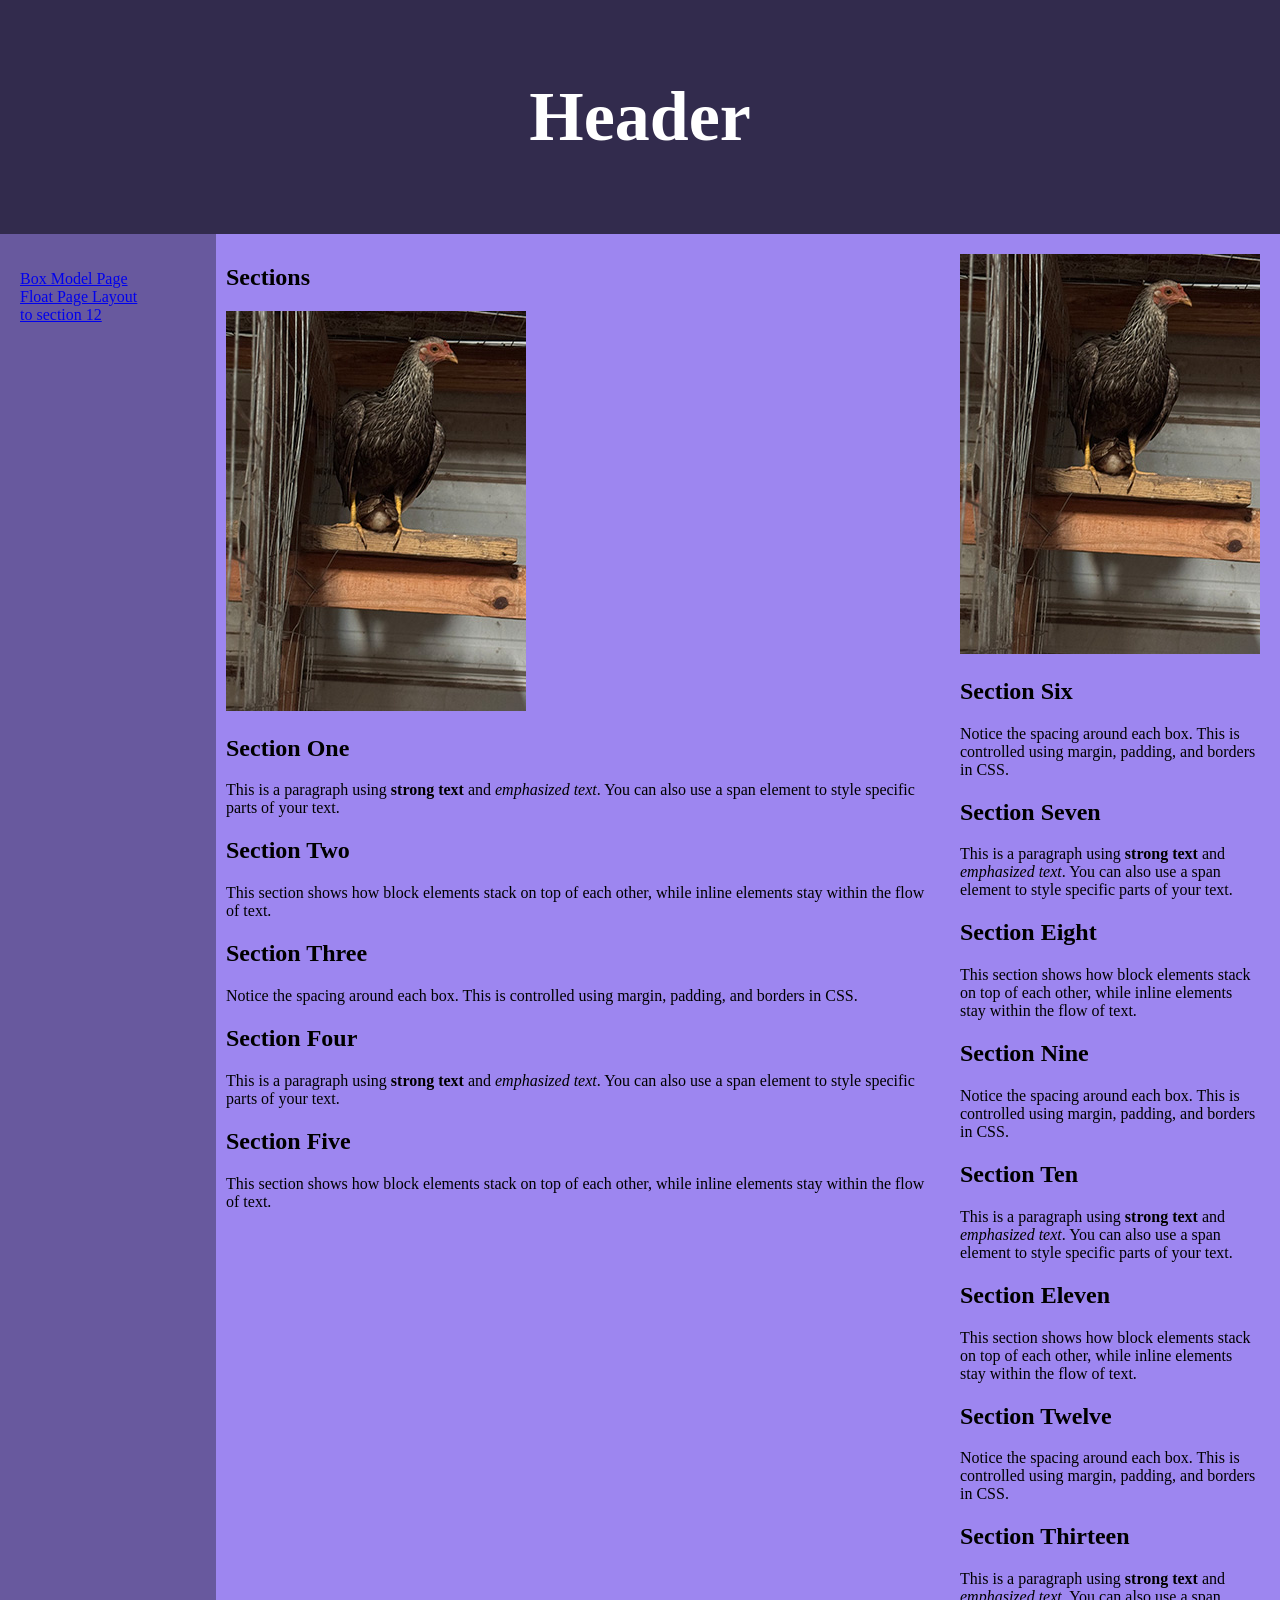
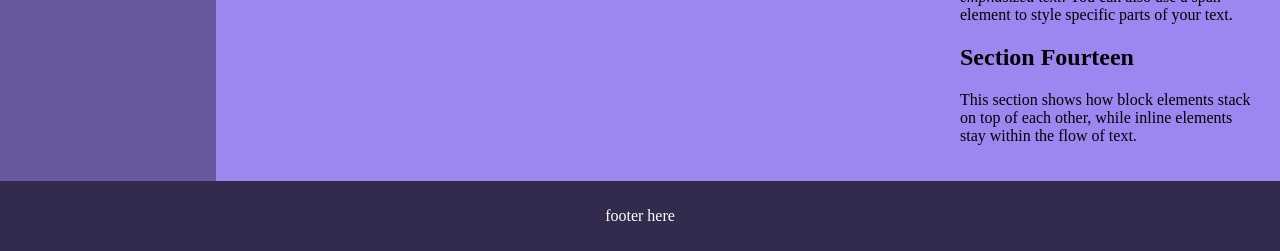
==== flex.html @ 9d5d85df "Original Files" ====
<!DOCTYPE html>

<html lang="en">

<head>

<meta charset="UTF-8">

<meta name="viewport" content="width=device-width, initial-scale=1.0">

<title>Float Layout Page</title>

<link rel="stylesheet" href="flexStyle.css">  

</head>

<body>

<header>
<h1>Header</h1>
</header>
<section>
    <nav>
        <ul>
            <li><a href="index.html">Box Model Page</a></li>
            <li><a href="float.html">Float Page Layout</a></li>
            <li><a href="#jump">to section 12</a></li>
        </ul>


        </nav>
        <article>
            <h2>Sections</h2>

            <img src="images/henchick.jpg" alt="gamefowl hen with baby chick" class="ontop"/>

            <h2>Section One</h2>
        
            <p>This is a paragraph using
                <strong>strong text</strong> and
                <em>emphasized text</em>. 
                You can also use a <span class="highlight">span element</span>
                to style specific parts of your text.
             </p>
                    <h2>Section Two</h2>
                    <p>
                        This section shows how block elements stack on top of 
                        each other, while inline elements stay within the 
                        flow of text.
                    </p>
                    <h2>Section Three</h2>
                    <p>
                        Notice the spacing around each box. This
                        is controlled using margin, padding, and borders in CSS.
                    </p>

            <h2>Section Four</h2>
            <p>This is a paragraph using
                <strong>strong text</strong> and
                <em>emphasized text</em>. 
                You can also use a <span class="highlight">span element</span>
                to style specific parts of your text.
            </p>

                    <h2>Section Five</h2>
                    <p>
                        This section shows how block elements stack on top of 
                        each other, while inline elements stay within the 
                        flow of text.
                    </p>


        </article>

        <article class="other">
            <img src="images/henchick.jpg" alt="gamefowl hen with baby chick" class="ontop"/>

              <h2>Section Six</h2>
                    <p>
                        Notice the spacing around each box. This
                        is controlled using margin, padding, and borders in CSS.
                    </p>

                                <h2>Section Seven</h2>
            <p>This is a paragraph using
                <strong>strong text</strong> and
                <em>emphasized text</em>. 
                You can also use a <span class="highlight">span element</span>
                to style specific parts of your text.
            </p>

                    <h2>Section Eight</h2>
                    <p>
                        This section shows how block elements stack on top of 
                        each other, while inline elements stay within the 
                        flow of text.
                    </p>

                    <h2>Section Nine</h2>
                    <p>
                        Notice the spacing around each box. This
                        is controlled using margin, padding, and borders in CSS.
                    </p>

                                <h2>Section Ten</h2>
            <p>This is a paragraph using
                <strong>strong text</strong> and
                <em>emphasized text</em>. 
                You can also use a <span class="highlight">span element</span>
                to style specific parts of your text.
            </p>

                    <h2>Section Eleven</h2>
                    <p>
                        This section shows how block elements stack on top of 
                        each other, while inline elements stay within the 
                        flow of text.
                    </p>

                    <h2 id="jump">Section Twelve</h2>
                    <p>
                        Notice the spacing around each box. This
                        is controlled using margin, padding, and borders in CSS.
                    </p>

                                <h2>Section Thirteen</h2>
            <p>This is a paragraph using
                <strong>strong text</strong> and
                <em>emphasized text</em>. 
                You can also use a <span class="highlight">span element</span>
                to style specific parts of your text.
            </p>

                    <h2>Section Fourteen</h2>
                    <p>
                        This section shows how block elements stack on top of 
                        each other, while inline elements stay within the 
                        flow of text.
                    </p>

        </article>



</section>
<footer>
    <p>footer here</p>
</footer>
</body>

</html>
---- flexStyle.css ----
body {
    margin: 0;
}

header {
    background-color: #322b4d;
    padding: 30px;
    text-align: center;
    font-size: 35px;
    color: white;
}

section {
    display: -webkit-flex;
    display: flex;
}

nav {
    -webkit-flex: 1;
    -ms-flex: 1;
    flex: 1;
    background: #68599E;
    padding: 20px;
}

nav ul {
    list-style-type: none;
    padding: 0;
}


article {
    -webkit-flex: 4;
    -ms-flex: 4;
    flex: 4;
    background-color: #9D86F0;
    padding: 10px;
}

.other {
    -webkit-flex: 1;
    -ms-flex: 1;
    flex: 1;
    padding: 20px;
}

.ontop {
    float: above;
}

footer {
    background-color: #322b4d;
    padding: 10px;
    text-align: center;
    color: white;
}
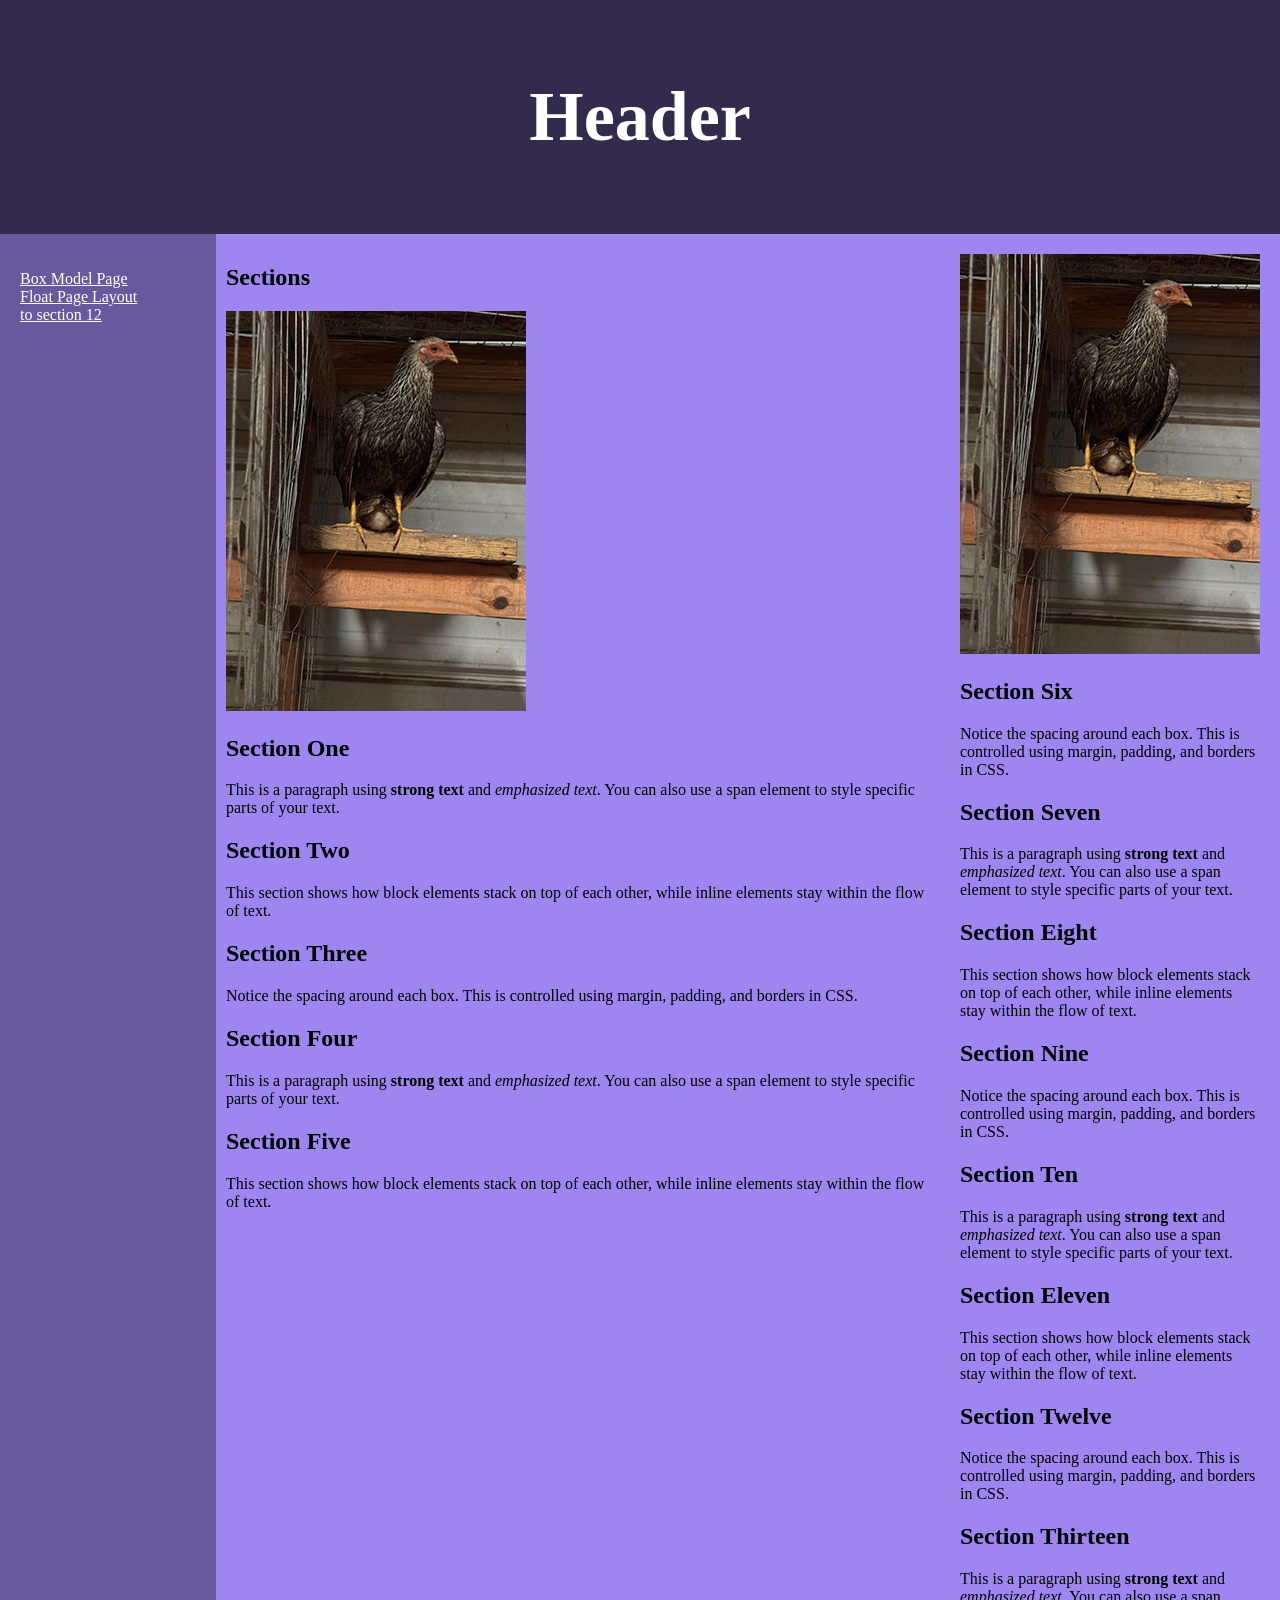
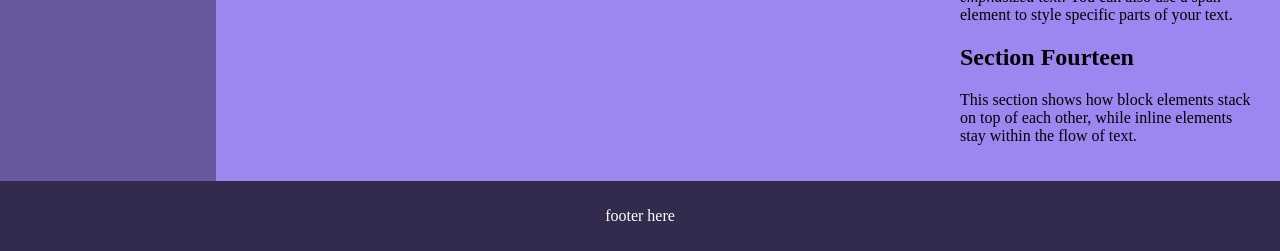
==== commit 455ccd27: "fixed errors" ====
--- a/flex.html
+++ b/flex.html
@@ -8,9 +8,9 @@
 
 <meta name="viewport" content="width=device-width, initial-scale=1.0">
 
-<title>Float Layout Page</title>
+<title>Flex</title>
 
-<link rel="stylesheet" href="flexStyle.css">  
+<link rel="stylesheet" href="CSS-Styles/flexStyle.css">
 
 </head>
 
--- a/CSS-Styles/flexStyle.css
+++ b/CSS-Styles/flexStyle.css
@@ -0,0 +1,71 @@
+body {
+    margin: 0;
+}
+
+header {
+    background-color: #322b4d;
+    padding: 30px;
+    text-align: center;
+    font-size: 35px;
+    color: white;
+}
+
+section {
+    display: -webkit-flex;
+    display: flex;
+}
+
+nav {
+    -webkit-flex: 1;
+    -ms-flex: 1;
+    flex: 1;
+    background-color: #68599E;
+    padding: 20px;
+}
+
+nav ul {
+    list-style-type: none;
+    padding: 0;
+}
+
+nav a {
+    text-decoration: underline;
+    color: white;
+}
+
+nav a:hover {
+    color: rgb(243 255 82);
+}
+
+article {
+    -webkit-flex: 4;
+    -ms-flex: 4;
+    flex: 4;
+    background-color: #9D86F0;
+    padding: 10px;
+}
+
+.other {
+    -webkit-flex: 1;
+    -ms-flex: 1;
+    flex: 1;
+    padding: 20px;
+}
+
+.ontop {
+    float: above;
+}
+
+footer {
+    background-color: #322b4d;
+    padding: 10px;
+    text-align: center;
+    color: white;
+}
+
+@media screen and (max-width: 600px) {
+    section {
+        -webkit-flex-direction: column;
+        flex-direction: column;
+    }
+}
